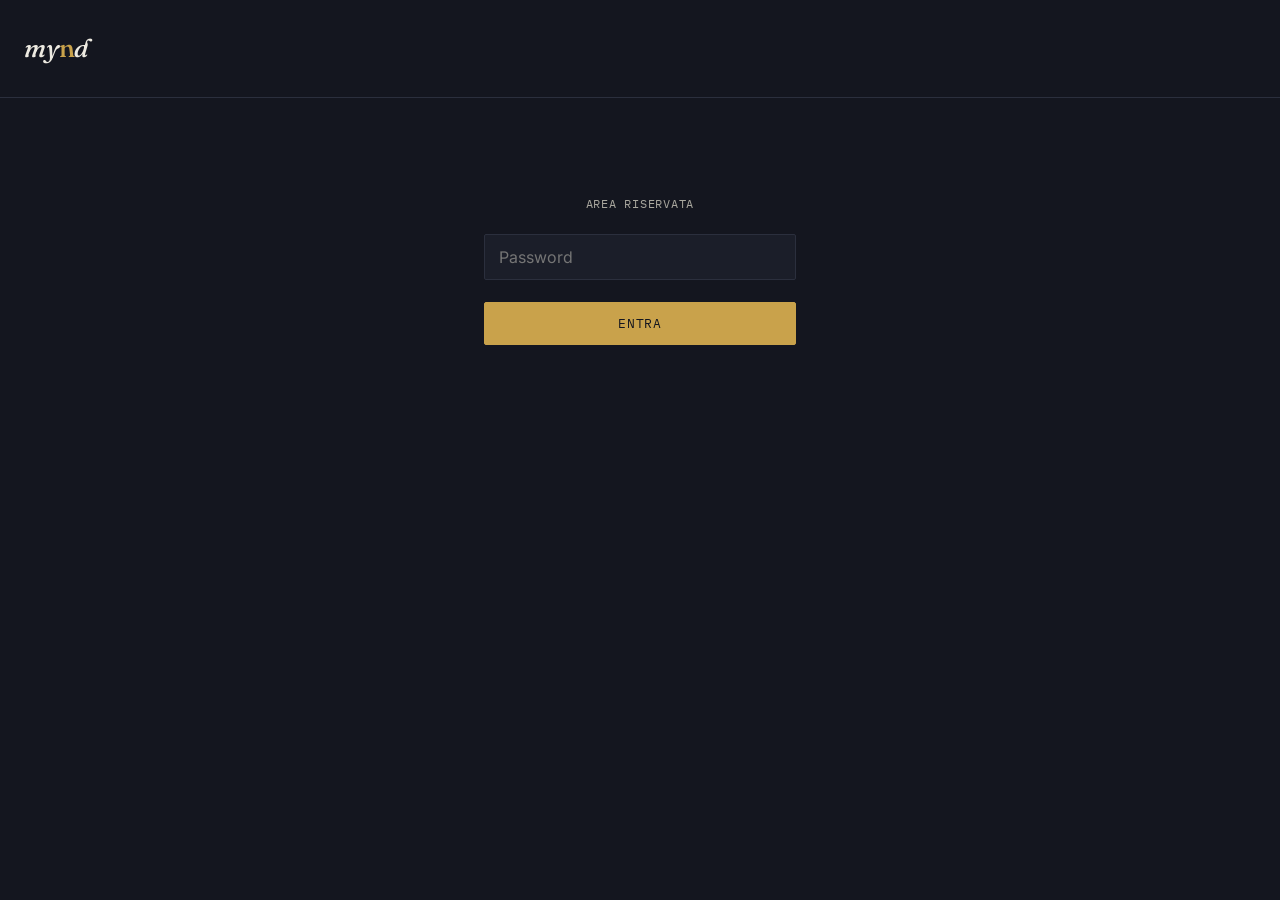
==== admin/index.html @ f7111e8a "Add files via upload" ====
<!DOCTYPE html>
<html lang="it">
<head>
<meta charset="UTF-8">
<meta name="viewport" content="width=device-width, initial-scale=1.0">
<title>Mynd — Admin</title>
<meta name="robots" content="noindex, nofollow">
<link rel="stylesheet" href="../css/style.css">
<style>
  .panel { max-width: 720px; margin: 0 auto; padding: 56px 24px 96px; }
  .field { margin-bottom: 22px; }
  label { display: block; font-family: 'IBM Plex Mono', monospace; font-size: 0.78rem;
          text-transform: uppercase; letter-spacing: 0.06em; color: var(--ink-dim); margin-bottom: 8px; }
  input[type=text], input[type=password], input[type=date] {
    width: 100%; background: var(--night-2); border: 1px solid var(--line); color: var(--ink);
    padding: 12px 14px; border-radius: 2px; font-family: 'Inter', sans-serif; font-size: 1rem;
  }
  #editor {
    min-height: 260px; background: var(--night-2); border: 1px solid var(--line); color: var(--ink);
    padding: 16px; border-radius: 2px; font-size: 1.05rem; line-height: 1.6;
  }
  #editor:focus { outline: 2px solid var(--teal); }
  .toolbar { display: flex; gap: 8px; margin-bottom: 8px; }
  .toolbar button { background: var(--night-2); border: 1px solid var(--line); color: var(--ink);
                    padding: 6px 12px; cursor: pointer; border-radius: 2px; font-family: 'Fraunces', serif; }
  .toolbar button:hover { border-color: var(--gold); }
  .status { font-family: 'IBM Plex Mono', monospace; font-size: 0.85rem; margin-top: 16px; }
  .status.ok { color: var(--teal); }
  .status.err { color: #C97B5C; }
  #gate { max-width: 360px; margin: 96px auto; padding: 0 24px; text-align: center; }
</style>
</head>
<body>

<header class="site">
  <a href="../index.html" class="wordmark quiet">my<span>n</span>d</a>
</header>

<div id="gate">
  <p class="eyebrow">area riservata</p>
  <div class="field" style="margin-top:20px;">
    <input type="password" id="password" placeholder="Password">
  </div>
  <button class="btn primary" id="unlock" style="width:100%; justify-content:center;">Entra</button>
</div>

<div class="panel" id="panel" style="display:none;">
  <p class="eyebrow">nuovo articolo</p>

  <div class="field">
    <label>Titolo</label>
    <input type="text" id="title" placeholder="Il titolo dell'articolo">
  </div>

  <div class="field">
    <label>Sottotitolo / estratto (appare nell'elenco)</label>
    <input type="text" id="excerpt" placeholder="Una riga che riassume l'articolo">
  </div>

  <div class="field">
    <label>Data</label>
    <input type="date" id="date">
  </div>

  <div class="field">
    <label>Foto di copertina</label>
    <input type="file" id="cover" accept="image/*">
    <img id="preview" style="max-width:100%; margin-top:12px; border-radius:2px; display:none;">
  </div>

  <div class="field">
    <label>Testo dell'articolo</label>
    <div class="toolbar">
      <button type="button" data-cmd="bold"><b>B</b></button>
      <button type="button" data-cmd="italic"><i>I</i></button>
      <button type="button" data-cmd="formatBlock" data-value="h2">H2</button>
      <button type="button" data-cmd="formatBlock" data-value="p">P</button>
    </div>
    <div id="editor" contenteditable="true"></div>
  </div>

  <button class="btn primary" id="publish">Pubblica articolo</button>
  <div class="status" id="status"></div>
</div>

<script src="admin.js"></script>
</body>
</html>
---- css/style.css ----
/* ==========================================================================
   MYND — design tokens
   Sport as the lens, the mind as the subject.
   Palette: dusk-track navy, chalk white, worn-gold (effort/achievement),
   still-teal (focus/calm). Nothing near-black-and-neon, nothing cream-serif.
   Display: Fraunces (soft, editorial, a little human — not a "sporty" font,
   because the site is about the mind, not the scoreboard).
   Body: Inter. Meta/labels: IBM Plex Mono, run like stopwatch digits.
   ========================================================================== */

@import url('https://fonts.googleapis.com/css2?family=Fraunces:ital,opsz,wght@0,9..144,400;0,9..144,500;0,9..144,600;1,9..144,500&family=Inter:wght@400;500;600&family=IBM+Plex+Mono:wght@400;500&display=swap');

:root {
  --ink:        #EDEAE1;
  --ink-dim:    #A9A79E;
  --night:      #14161F;
  --night-2:    #1B1E29;
  --line:       #2B2F3D;
  --gold:       #C9A24B;
  --teal:       #5C9088;
  --radius:     2px;
  --measure:    64ch;
}

* { box-sizing: border-box; }

html { scroll-behavior: smooth; }

body {
  margin: 0;
  background: var(--night);
  color: var(--ink);
  font-family: 'Inter', system-ui, sans-serif;
  font-size: 17px;
  line-height: 1.6;
  -webkit-font-smoothing: antialiased;
}

h1, h2, h3, .display {
  font-family: 'Fraunces', serif;
  font-weight: 500;
  letter-spacing: -0.01em;
  line-height: 1.05;
  margin: 0;
}

.eyebrow, .meta, time, .mono {
  font-family: 'IBM Plex Mono', monospace;
  font-size: 0.78rem;
  letter-spacing: 0.06em;
  text-transform: uppercase;
  color: var(--ink-dim);
}

a { color: var(--ink); }
a.quiet { color: inherit; text-decoration: none; }
a.quiet:hover { color: var(--gold); }

.wrap {
  max-width: 1040px;
  margin: 0 auto;
  padding: 0 24px;
}

/* ---- header ---- */
header.site {
  display: flex;
  align-items: center;
  justify-content: space-between;
  padding: 28px 24px;
  border-bottom: 1px solid var(--line);
}

.wordmark {
  font-family: 'Fraunces', serif;
  font-style: italic;
  font-weight: 500;
  font-size: 1.6rem;
  letter-spacing: -0.01em;
}
.wordmark span { color: var(--gold); font-style: normal; }

nav.site a {
  text-decoration: none;
  margin-left: 28px;
  font-family: 'IBM Plex Mono', monospace;
  font-size: 0.8rem;
  letter-spacing: 0.05em;
  text-transform: uppercase;
  color: var(--ink-dim);
}
nav.site a:hover { color: var(--ink); }

/* ---- hero: the signature element ---- */
.hero {
  position: relative;
  padding: 96px 24px 72px;
  overflow: hidden;
  border-bottom: 1px solid var(--line);
}

.hero .wrap { position: relative; z-index: 2; }

.hero h1 {
  font-size: clamp(2.4rem, 6vw, 4.2rem);
  max-width: 14ch;
}

.hero h1 em {
  font-style: italic;
  color: var(--gold);
}

.hero p.lede {
  max-width: var(--measure);
  color: var(--ink-dim);
  font-size: 1.15rem;
  margin-top: 22px;
}

/* the trace: a single hand-drawn line from a spike in effort (sport)
   settling into a calm, steady wave (mind). drawn once on load. */
.trace {
  position: absolute;
  inset: 0;
  width: 100%;
  height: 100%;
  z-index: 1;
  opacity: 0.55;
}
.trace path {
  fill: none;
  stroke: var(--teal);
  stroke-width: 1.4;
  stroke-linecap: round;
  stroke-dasharray: 1400;
  stroke-dashoffset: 1400;
  animation: draw 2.6s cubic-bezier(.4,0,.2,1) forwards;
}
@media (prefers-reduced-motion: reduce) {
  .trace path { animation: none; stroke-dashoffset: 0; }
}
@keyframes draw { to { stroke-dashoffset: 0; } }

/* ---- article list ---- */
.list {
  padding: 56px 24px 96px;
}
.list h2.section-title {
  font-size: 1rem;
  font-family: 'IBM Plex Mono', monospace;
  text-transform: uppercase;
  letter-spacing: 0.08em;
  color: var(--ink-dim);
  margin-bottom: 32px;
}

.card {
  display: grid;
  grid-template-columns: 220px 1fr;
  gap: 28px;
  padding: 28px 0;
  border-top: 1px solid var(--line);
  text-decoration: none;
  color: inherit;
}
.card:first-of-type { border-top: 1px solid var(--line); }
.card img {
  width: 220px;
  height: 140px;
  object-fit: cover;
  border-radius: var(--radius);
  background: var(--night-2);
}
.card h3 {
  font-size: 1.5rem;
  margin-bottom: 8px;
}
.card p.excerpt {
  color: var(--ink-dim);
  margin: 0 0 10px;
}
.card:hover h3 { color: var(--gold); }

@media (max-width: 640px) {
  .card { grid-template-columns: 1fr; }
  .card img { width: 100%; height: 180px; }
}

/* ---- article page ---- */
.article-head {
  padding: 72px 24px 40px;
  border-bottom: 1px solid var(--line);
}
.article-head h1 {
  font-size: clamp(2rem, 5vw, 3.2rem);
  max-width: 20ch;
  margin: 18px 0 20px;
}
.article-head .cover {
  width: 100%;
  max-height: 420px;
  object-fit: cover;
  border-radius: var(--radius);
  margin-top: 32px;
}
.article-body {
  padding: 48px 24px 40px;
  max-width: var(--measure);
  margin: 0 auto;
  font-size: 1.12rem;
}
.article-body p { margin: 0 0 1.3em; }
.article-body h2 { font-size: 1.5rem; margin: 1.6em 0 0.6em; }

.share-bar {
  max-width: var(--measure);
  margin: 0 auto;
  padding: 0 24px 96px;
  display: flex;
  gap: 12px;
  flex-wrap: wrap;
}
button.btn, a.btn {
  font-family: 'IBM Plex Mono', monospace;
  font-size: 0.8rem;
  letter-spacing: 0.05em;
  text-transform: uppercase;
  background: transparent;
  color: var(--ink);
  border: 1px solid var(--line);
  border-radius: var(--radius);
  padding: 12px 18px;
  cursor: pointer;
  text-decoration: none;
  display: inline-flex;
  align-items: center;
  gap: 8px;
}
button.btn:hover, a.btn:hover { border-color: var(--gold); color: var(--gold); }
button.btn:focus-visible, a.btn:focus-visible, a:focus-visible {
  outline: 2px solid var(--teal);
  outline-offset: 2px;
}
button.btn.primary {
  background: var(--gold);
  color: var(--night);
  border-color: var(--gold);
}
button.btn.primary:hover { color: var(--night); opacity: 0.9; }

.toast {
  position: fixed;
  bottom: 28px;
  left: 50%;
  transform: translateX(-50%) translateY(20px);
  background: var(--night-2);
  border: 1px solid var(--line);
  color: var(--ink);
  padding: 12px 20px;
  border-radius: var(--radius);
  font-family: 'IBM Plex Mono', monospace;
  font-size: 0.82rem;
  opacity: 0;
  pointer-events: none;
  transition: all 0.25s ease;
}
.toast.show { opacity: 1; transform: translateX(-50%) translateY(0); }

footer.site {
  padding: 40px 24px;
  border-top: 1px solid var(--line);
  color: var(--ink-dim);
  font-family: 'IBM Plex Mono', monospace;
  font-size: 0.78rem;
}

/* ---- empty state ---- */
.empty {
  padding: 40px 0;
  color: var(--ink-dim);
  font-family: 'IBM Plex Mono', monospace;
  font-size: 0.85rem;
}
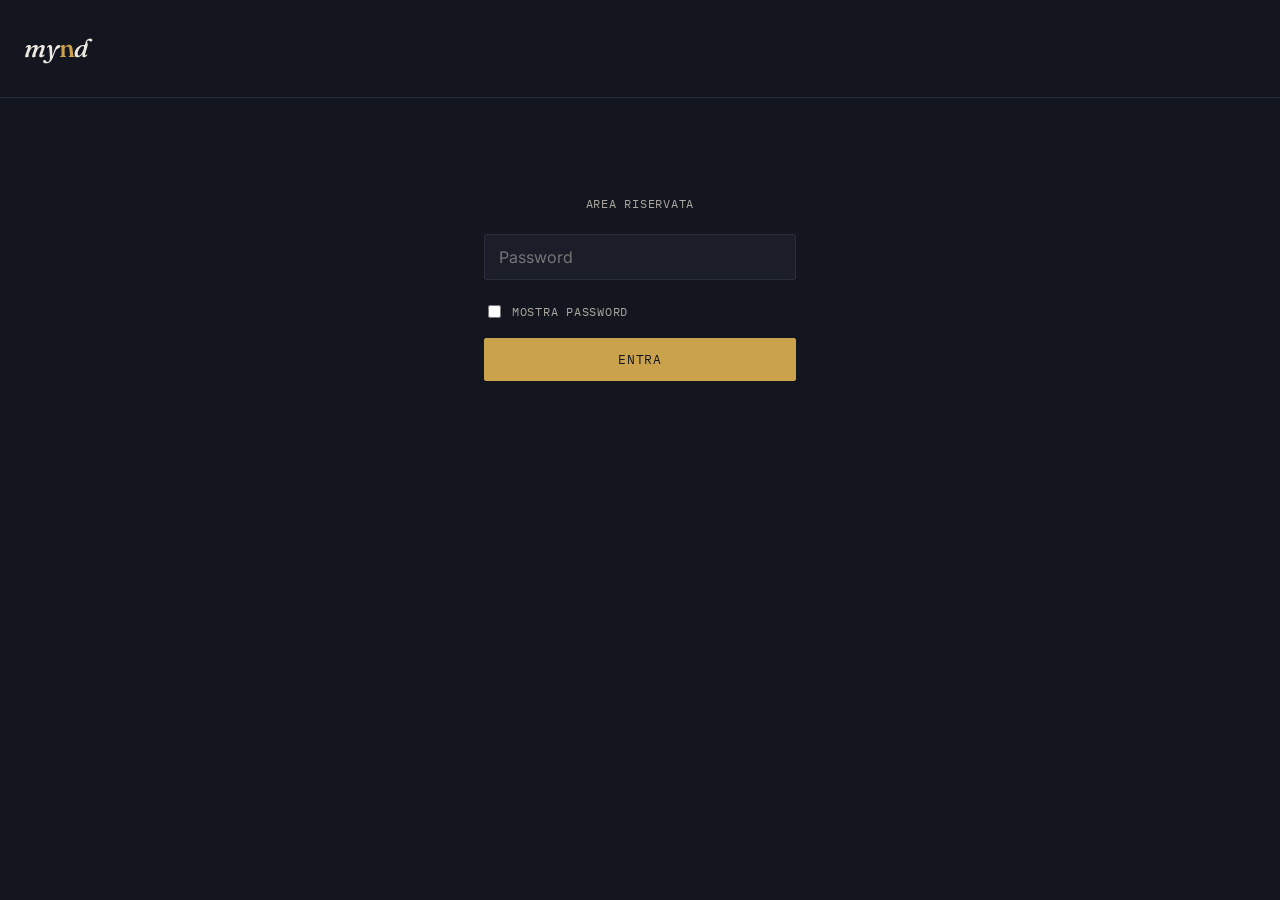
==== commit 983924fe: "Add files via upload" ====
--- a/admin/index.html
+++ b/admin/index.html
@@ -28,6 +28,22 @@
   .status.ok { color: var(--teal); }
   .status.err { color: #C97B5C; }
   #gate { max-width: 360px; margin: 96px auto; padding: 0 24px; text-align: center; }
+  .row {
+    display: flex; align-items: center; gap: 12px; padding: 14px 0;
+    border-top: 1px solid var(--line);
+  }
+  .row:first-child { border-top: 1px solid var(--line); }
+  .row .info { flex: 1; min-width: 0; }
+  .row .info .row-title { font-family: 'Fraunces', serif; font-size: 1.05rem; }
+  .row .info .row-date { font-family: 'IBM Plex Mono', monospace; font-size: 0.75rem; color: var(--ink-dim); }
+  .row .actions { display: flex; gap: 6px; flex-shrink: 0; }
+  .row .actions button {
+    background: var(--night-2); border: 1px solid var(--line); color: var(--ink);
+    padding: 6px 10px; cursor: pointer; border-radius: 2px; font-family: 'IBM Plex Mono', monospace;
+    font-size: 0.75rem;
+  }
+  .row .actions button:hover { border-color: var(--gold); color: var(--gold); }
+  .row .actions button.danger:hover { border-color: #C97B5C; color: #C97B5C; }
 </style>
 </head>
 <body>
@@ -39,13 +55,22 @@
 <div id="gate">
   <p class="eyebrow">area riservata</p>
   <div class="field" style="margin-top:20px;">
-    <input type="password" id="password" placeholder="Password">
+    <input type="password" id="password" placeholder="Password"
+           autocapitalize="off" autocorrect="off" autocomplete="off" spellcheck="false">
   </div>
+  <label style="display:flex; align-items:center; gap:8px; font-family:'IBM Plex Mono',monospace; font-size:0.78rem; color:var(--ink-dim); margin-bottom:16px;">
+    <input type="checkbox" id="show-pw"> mostra password
+  </label>
   <button class="btn primary" id="unlock" style="width:100%; justify-content:center;">Entra</button>
 </div>
 
 <div class="panel" id="panel" style="display:none;">
-  <p class="eyebrow">nuovo articolo</p>
+  <p class="eyebrow">articoli pubblicati</p>
+  <div id="manager" style="margin: 16px 0 48px;">
+    <p class="empty">Caricamento…</p>
+  </div>
+
+  <p class="eyebrow" id="form-title">nuovo articolo</p>
 
   <div class="field">
     <label>Titolo</label>
@@ -80,6 +105,7 @@
   </div>
 
   <button class="btn primary" id="publish">Pubblica articolo</button>
+  <button class="btn" id="cancel-edit" style="display:none;">Annulla modifica / nuovo articolo</button>
   <div class="status" id="status"></div>
 </div>
 
